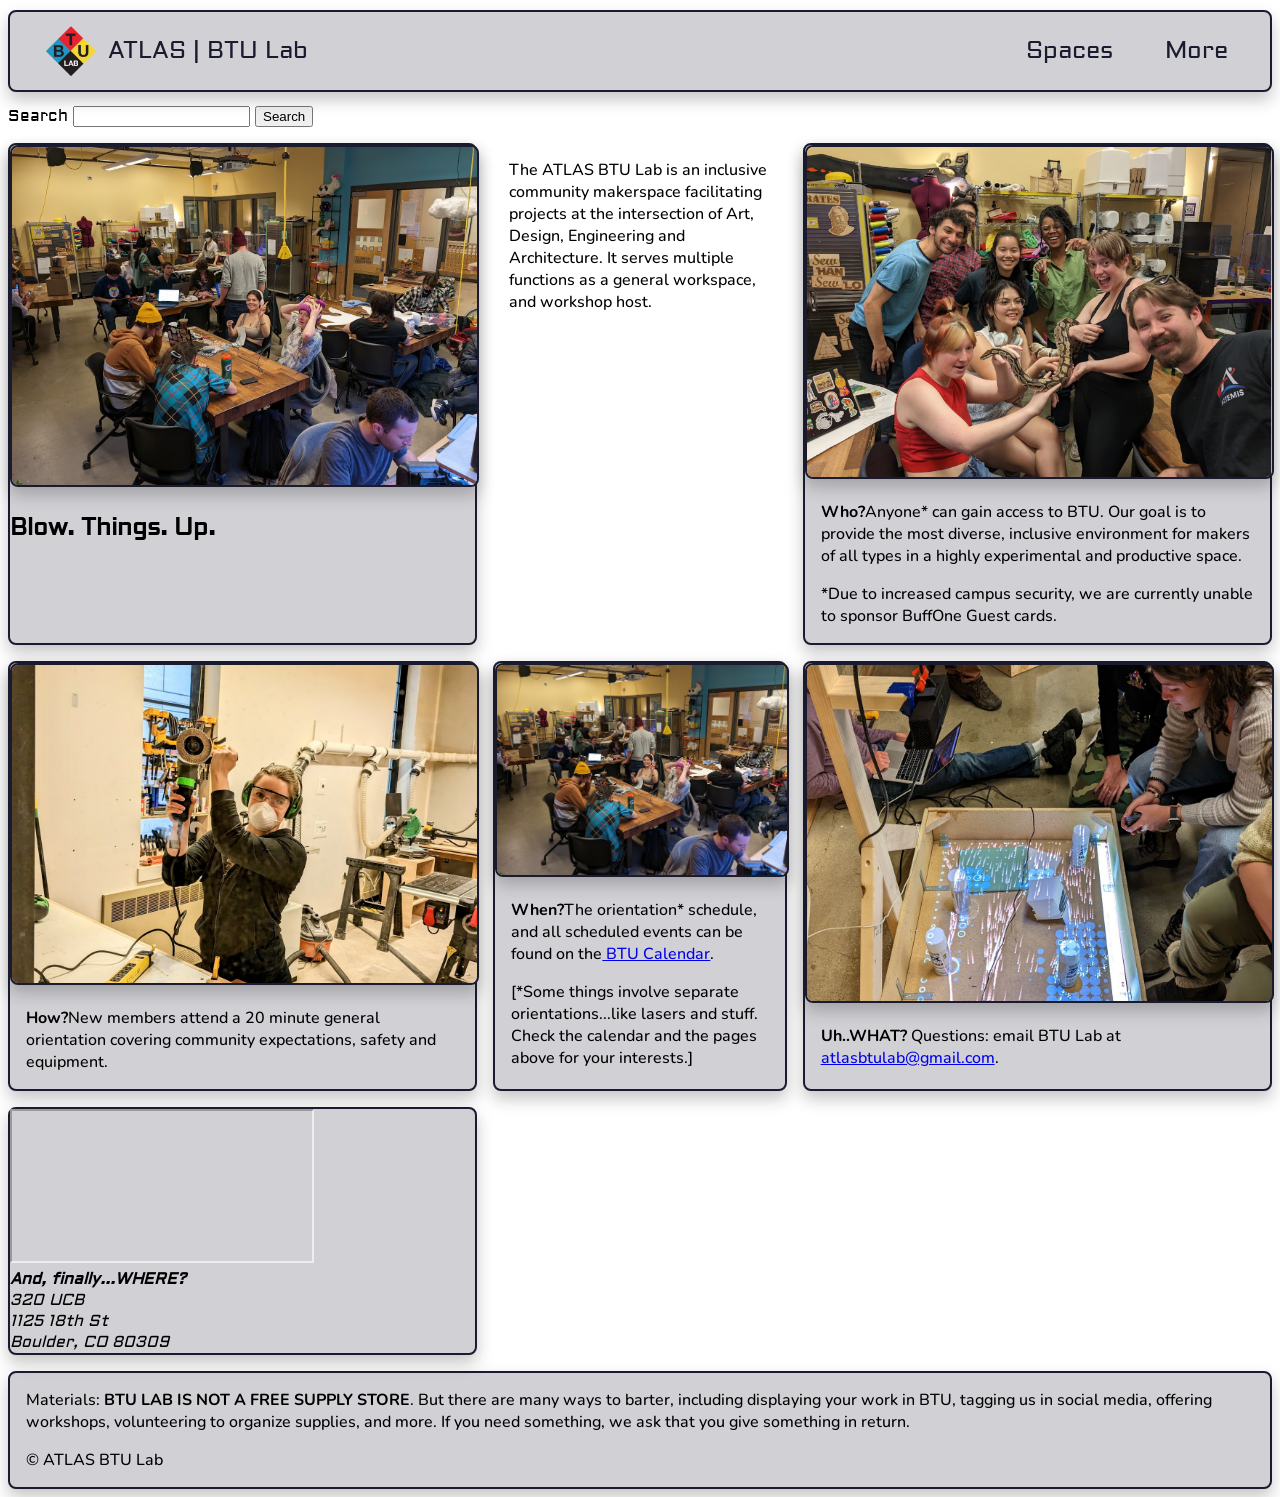
==== index.html @ eaec1e47 "added missing pages + css formatting added missing pages and added to general.css to format" ====
<!DOCTYPE html>
<html lang="en">
<head>
    <meta charset="UTF-8">
    <meta name="viewport" content="width=device-width, initial-scale=1.0">
    <title>BTU Lab | Home</title>
    <link rel="icon" type="image/x-icon" href="/img/btu_logo.jpg">
    <link rel="stylesheet" href="../general.css">
</head>
<body>
    <nav>
        <a href="../index.html" id="logo">
            <img src="../img/btulablogo.png" alt="website logo" height="50px">  
            <div> ATLAS | BTU Lab </div>
        </a>
        
        <div class="dropdowns">
        <div class="dropdown">
            <div class="dropbtn">Spaces</div>
            <div class="dropdown-content">
                <a href="pages/tools.html" id="tools_nav">Tools</a>
                <a href="pages/woodShop.html" id="wood_nav">Wood Shop</a>
                <a href="pages/sewing.html" id="sew_nav">Sewing & Textiles</a>
                <a href="pages/electronics.html" id="electric_nav">Electronics</a>
                <a href="pages/lasers.html" id="laser_nav">Lasers!</a>
                <a href="pages/3dprint.html" id="print_nav">3D Printers</a>
                <a href="pages/cnc.html" id="cnc_nav">CNC</a>
            </div>
        </div>
        
        <div class="dropdown">
            <div class="dropbtn">More</div>
            <div class="dropdown-content">
                <a href="pages/BTUrules.html">Rules and Policies</a>
                <a href="pages/calendar.html">Calendar</a>
                <a href="pages/staff.html">Mischief Makers</a>
                <a href="pages/faculty.html">For Faculty</a>
            </div>
        </div>
        </div>
    </nav>
    <header>
        <form>
            <label for="search">Search</label>
            <input type="search" id="search" name="search">
            <button type="submit">Search</button>
        </form>
    </header>
    <main>

        <section class="hero">
            <img src="img/when.jpg" alt="Students working together at tables in lab makerspace">
            <h1>
            Blow. Things. Up.
            </h1>
        </section>

        <p>
            The ATLAS BTU Lab is an inclusive community makerspace facilitating
            projects at the intersection of Art, Design, Engineering and
            Architecture. It serves multiple functions as a general workspace,
            and workshop host.
        </p>
        <section>
            <img src="img/BTU_Staff.png" alt="students posing with a snake">
            <p>
                <strong>Who?</strong>Anyone* can gain access to BTU. Our goal
                is to provide the most diverse, inclusive environment for
                makers of all types in a highly experimental and productive
                space.
            </p>
            <p>
                *Due to increased campus security, we are currently unable to
                sponsor BuffOne Guest cards.
            </p>
        </section>

        <section>
            <img src="img/how.jpg" alt="student with protective gear holding a power tool">
            <p>
                <strong>How?</strong>New members attend a 20 minute general orientation
                 covering community expectations, safety and equipment.
            </p>
        </section>

        <section>
            <img src="img/when.jpg" alt="students working on makerspace">
            <p>
                <strong>When?</strong>The orientation* schedule, and all scheduled events
                 can be found on the<a href="pages/calendar.html"> BTU Calendar</a>.
            </p>
            <p>
                [*Some things involve separate orientations...like lasers and stuff. 
                Check the calendar and the pages above for your interests.]
            </p>
        </section>

        <section>
            <img src="img/uhwhat.jpg" alt="students working on electronics with ligthts">
            <p>
                <strong>Uh..WHAT?</strong> Questions: email BTU Lab at
                <a href="mailto:atlasbtulab@gmail.com">atlasbtulab@gmail.com</a>.
            </p>
        </section> 

        <section>
            <iframe
                src="https://www.google.com/maps?q=320+UCB,+1125+18th+St,+Boulder,+CO+80309&output=embed"
                title="Map showing the location of BTU Lab at 320 UCB, 1125 18th St, Boulder, CO 80309">
            </iframe>
            <address>
                <strong>And, finally...WHERE?</strong><br>
                320 UCB<br>
                1125 18th St<br>
                Boulder, CO 80309
            </address>
        </section>
 
    </main>
    <footer>
        <p>
            Materials: <strong>BTU LAB IS NOT A FREE SUPPLY STORE</strong>.
            But there are many ways to barter, including displaying your work
            in BTU, tagging us in social media, offering workshops,
            volunteering to organize supplies, and more. If you need
            something, we ask that you give something in return.
        </p>
        <p>&copy; ATLAS BTU Lab</p>
    </footer>

</body>
</html>
---- general.css ----
@import url('https://fonts.googleapis.com/css2?family=Aldrich&family=Nunito:ital,wght@0,200..1000;1,200..1000&display=swap');
/* CSS Reset and Base Styles */
:root {
/* Color Palette - 5 Core Colors */
    --color-primary: #002382; /* True Cobalt - Main Brand Color */
    --color-secondary: #007C8A;   /* Teal - Complementary Action Color */
    --color-accent: #B64377;  /* Berry Crush - Highlight / Warning Color */
    --color-neutral: #1B1B2f; /* Carbon Black - Neutral Text and Background */
    --color-highlight: #F9C80E;   /* Bright Amber - Accent / Attention Color */

/* Space-Specific Colors */
    --color-tools:#4ac94a;
    --color-woodshop: #db3d9c;
    --color-sewing:#d3c939;
    --color-electronics:#289f91;
    --color-laser:#b82746;
    --color-print: #bf369f;
    --color-cnc:#275eaa;

/* Derived Colors for Flexibility */
    --color-background: color-mix(in srgb, var(--color-neutral) 20%, white);
    --color-shadow: rgba(27,27,30,0.25);
    --color-text-dark: var(--color-neutral);
    --color-text-light: white;

/* Typography */
    --font-primary: 'Aldrich', sans-serif;
    --font-secondary: 'Nunito', sans-serif;

/* Spacing System */
    --spacing-xs: 0.25rem;
    --spacing-sm: 0.5rem;
    --spacing-md: 1rem;
    --spacing-lg: 1.5rem;
    --spacing-xl: 2rem;

/* Border Radius */
    --radius-sm: 4px;
    --radius-md: 8px;
    --radius-lg: 12px;
}

body {
    font-family: var(--font-primary), var(--font-secondary);
}

nav, section, footer, .color_code {
    background-color: var(--color-background);
    border: 2px solid;
    border-color: var(--color-neutral);
    border-radius: var(--radius-md);
    box-shadow: 0px 8px 16px 0px var(--color-shadow);
}

nav {
    display: flex;
    justify-content: space-between;
    top: 10px;
    position: sticky;
}

#logo {
    display: flex;
    align-items: center;
    
    font-size: 1.5em;
    color: var(--color-neutral);
    text-decoration: none;
    
    margin-left: 1em;
    padding: 10px 10px;
    
    border-left: 2px solid;
    border-right: 2px solid;
    border-color: var(--color-background);
}

#logo > div {   
    display: flex;
    align-items: center;
    margin-left: 0.5em;
}

.dropdowns{
    display: flex;
    justify-content: flex-end;
    
    margin-right: 1em;
}

.dropdown {
    position: relative;
}

.dropbtn {
  display: flex;
  align-items: center;
  justify-content: center;
  
  font-size: 1.5em;
  color: var(--color-neutral);
  
  padding: 1em;
  
  box-sizing: border-box;
  height: 100%;
  
  border-left: 2px solid;
  border-right: 2px solid;
  border-color: var(--color-background);
  
  cursor: pointer;
}

.dropdown-content {
  display: none;
  flex-direction: column;
  justify-content: flex-start;
  align-items: flex-start;
  position: absolute;
  width: auto;
  background-color: var(--color-background);
  box-shadow: 0px 8px 16px 0px var(--color-shadow);
}

.dropdown:hover .dropdown-content {
  display: block;
}

.dropdown:hover .dropbtn {
    font-weight: bold;
    border-color: var(--color-neutral);
    background-color: var(--color-highlight);
}

nav  .dropdown  a {
    display: block;
    text-decoration: none;
    color: var(--color-neutral);
    padding: 10px 10px;
    border-left: 2px solid;
    border-right: 2px solid;
    border-color: var(--color-background);
}

nav a:hover {
    font-weight: bold;
    border-left: 2px solid;
    border-right: 2px solid;
    border-color: var(--color-neutral);
}

header {
    display: grid;
    grid-template-columns: auto auto auto;
    justify-content: space-between;
    align-items: center;
    grid-template-areas: 
        ". title . colors";

    margin: 1em 0;
}

header  h1 {
    grid-area: title;
    display: block;
    height: fit-content;
    margin-block: 0;
    text-transform: uppercase;
    font-size: 5em;
}

header h2 {
    margin-block: 0px;
    grid-area: colors;
}

header h2 p {
    margin: 1em;
}

main {
    display: grid;
    gap: 1em;
    justify-content: center;
    grid-template-columns: 2fr 1.25fr 2fr;
    grid-template-rows: auto auto;
    grid-template-areas: 
        "description description description"
        "use img equipment";

    margin: 1em 0;
}

#description {
    grid-area: description;
}

main img {
    grid-area: img;

    width: 100%;

    border: 2px solid;
    border-color: var(--color-neutral);
    border-radius: var(--radius-md);
    box-shadow: 0px 8px 16px 0px var(--color-shadow);
}

#use {
    grid-area: use;
}

#equipment {
    grid-area: equipment;
}

main h2 {
    display: inline-block;
    padding: 5px 8px;
    padding-left: 1em;
    border-top-right-radius: 5px;
    border-bottom-right-radius: 5px;
    background-color: var(--color-neutral);
}

main p, footer p {
    padding: 0 1em;
    font-family: var(--font-secondary);
    font-weight: 500;
}

#equipment div {

    display: grid;
    justify-content: space-evenly;
    align-items: center;
    grid-template-columns: repeat(3, auto);
    margin-bottom: 1em;
}

#equipment p {
    display: block;
    width: fit-content;
    margin-block: 8px;
}

/* Page specific */
.tools_body {
    background-color: var(--color-tools);
}

.tools_main h2 {
    color: var(--color-tools);
}

.electronics_body {
    background-color: var(--color-electronics);
}

.electronics_main h2 {
    color: var(--color-electronics);
}

.cnc_body {
    background-color: var(--color-cnc);
}

.cnc_main h2 {
    color: var(--color-cnc);
}

.sew_body {
    background-color: var(--color-sewing);
}

.sew_main h2 {
    color: var(--color-sewing);
}

.print_body {
    background-color: var(--color-print);
}

.print_main h2 {
    color: var(--color-print);
}

.lasers_body {
    background-color: var(--color-laser);
}

.lasers_main h2 {
    color: var(--color-laser);
}

#tools_nav:hover {
    background-color: var(--color-tools);
}

#sew_nav:hover {
    background-color: var(--color-sewing);
}

#wood_nav:hover {
    background-color: var(--color-woodshop);
}

#electric_nav:hover {
    background-color: var(--color-electronics);
}

#laser_nav:hover {
    background-color: var(--color-laser);
}

#print_nav:hover {
    background-color: var(--color-print);
}

#cnc_nav:hover {
    background-color: var(--color-cnc);
}

nav a:visited {
    color: var(--color-neutral);
}
.rules-page main {
    display: grid;
    grid-template-columns: 1fr;
    grid-template-areas:
        "policies"
        "use";
    gap: 1rem;
}
.rules-page main h2{
    color: color-mix(in srgb, var(--color-neutral) 20%, white);
}
.calendar-page main {
    display: grid;
    grid-template-columns: 1fr 1fr;
    grid-template-areas: "policies use";
    gap: 1rem;
}
.calendar-page main h2{
    color: color-mix(in srgb, var(--color-neutral) 20%, white);
}
.faculty-page main {
    display: grid;
    grid-template-columns: 1fr;
    grid-template-areas:
        "policies"
        "use";
    gap: 1rem;
}
.faculty-page main h2{
    color: color-mix(in srgb, var(--color-neutral) 20%, white);
}
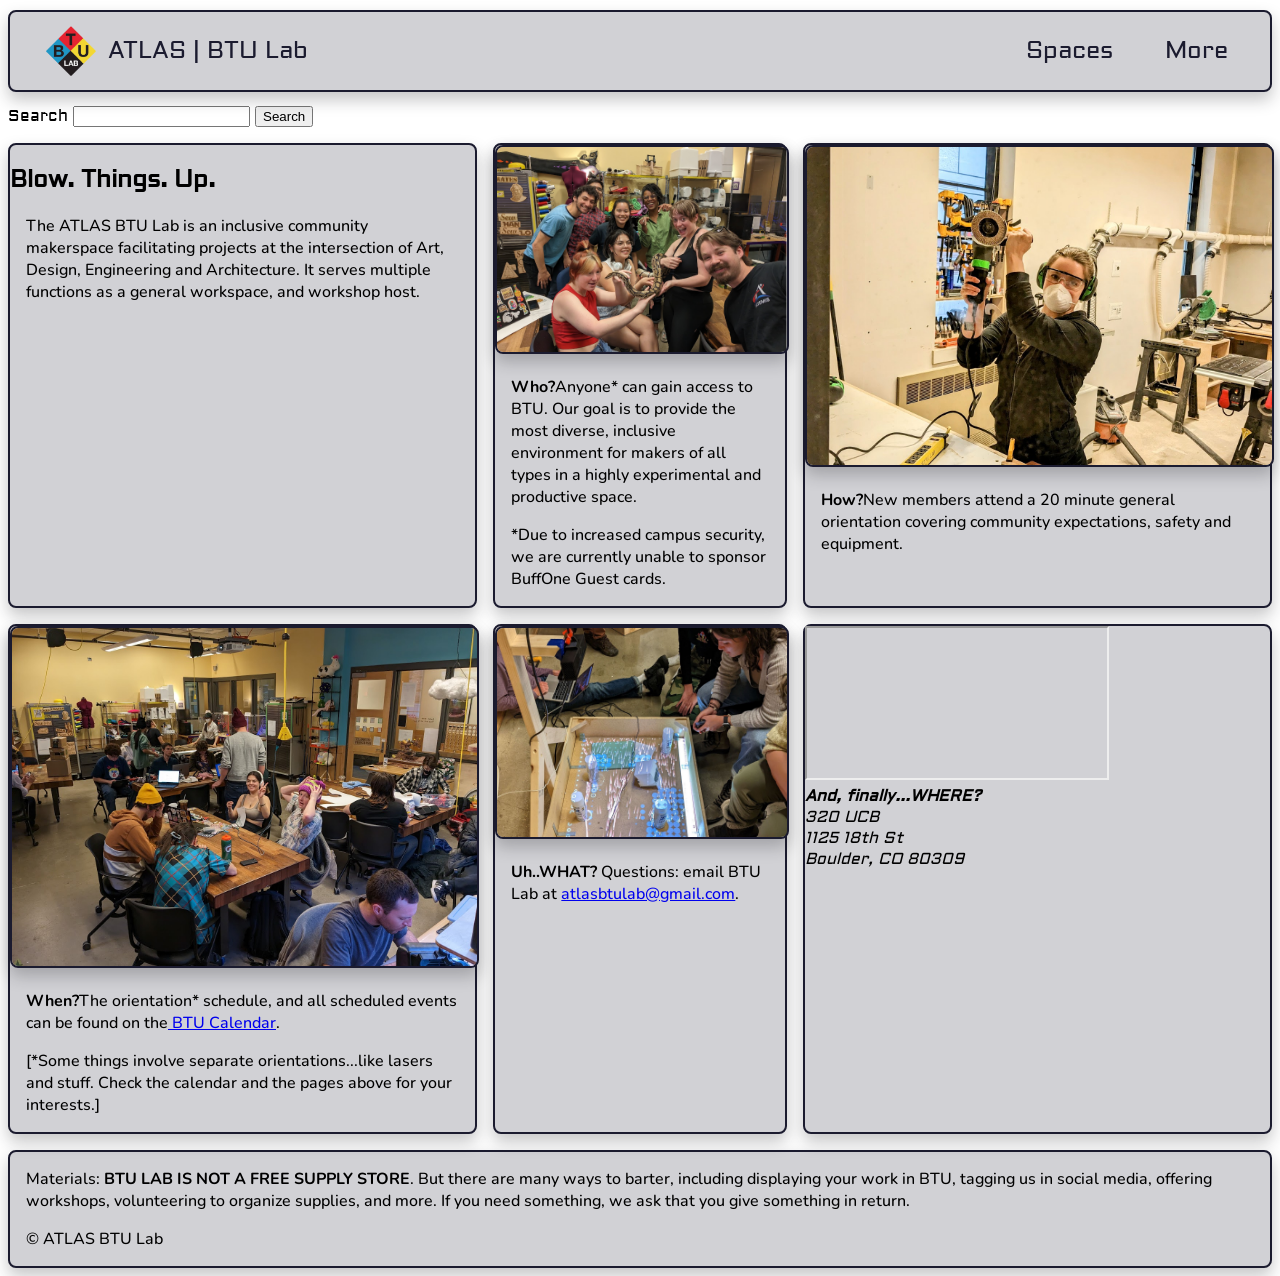
==== commit d9e10ec7: "added cards and styling for staff + modified index slightly" ====
--- a/index.html
+++ b/index.html
@@ -5,12 +5,12 @@
     <meta name="viewport" content="width=device-width, initial-scale=1.0">
     <title>BTU Lab | Home</title>
     <link rel="icon" type="image/x-icon" href="/img/btu_logo.jpg">
-    <link rel="stylesheet" href="../general.css">
+    <link rel="stylesheet" href="general.css">
 </head>
 <body>
     <nav>
-        <a href="../index.html" id="logo">
-            <img src="../img/btulablogo.png" alt="website logo" height="50px">  
+        <a href="#" aria-current="true" id="logo">
+            <img src="img/btulablogo.png" alt="website logo" height="50px">  
             <div> ATLAS | BTU Lab </div>
         </a>
         
@@ -49,18 +49,16 @@
     <main>
 
         <section class="hero">
-            <img src="img/when.jpg" alt="Students working together at tables in lab makerspace">
             <h1>
             Blow. Things. Up.
             </h1>
-        </section>
-
         <p>
             The ATLAS BTU Lab is an inclusive community makerspace facilitating
             projects at the intersection of Art, Design, Engineering and
             Architecture. It serves multiple functions as a general workspace,
             and workshop host.
         </p>
+        </section>
         <section>
             <img src="img/BTU_Staff.png" alt="students posing with a snake">
             <p>
--- a/general.css
+++ b/general.css
@@ -355,4 +355,97 @@
 }
 .faculty-page main h2{
     color: color-mix(in srgb, var(--color-neutral) 20%, white);
-}+}
+
+.staff-page main h2{
+    color: color-mix(in srgb, var(--color-neutral) 20%, white);
+}
+
+.staff-page main {
+    display: grid;
+    grid-template-columns: 1fr;
+    grid-template-areas:
+        "policies"
+        "use";
+    gap: 1rem;
+}
+.staff-page .info-card {
+    display: flex;
+    flex-direction: row;
+    align-items: center;
+    justify-content: space-between;
+    gap: 1.5 rem;
+}
+.staff-page .info-card img {
+    width: 30%;
+    max-width: 350px;
+    height: 400px;
+    object-fit: cover;
+    border-radius: 8px;
+}
+
+
+/* Media Queries for Mobile Design */
+
+@media (max-width: 400px) {
+    nav {
+        flex-direction: column;
+        position: static
+    }
+
+    #logo {
+        justify-content: center;
+        position: relative;
+        left: -15px;
+        border: none;
+        margin: 0px;
+    }
+
+    .dropdowns {
+        flex-direction: column;
+        border: none;
+        margin: 0px;
+    }
+
+    .dropbtn {
+        border: none;
+        border-top: 2px solid var(--color-neutral);
+        border-bottom: 2px solid var(--color-background);
+        border-radius: 0px 0px var(--radius-md) var(--radius-md);
+    }
+
+    .dropbtn:hover{
+        border-radius: 0px;
+    }
+
+    .dropdown-content {
+        position: static;
+        width: 100%;
+        z-index: 1;
+    }
+
+    .dropdown:hover .dropdown-content{
+        border-radius: 0px 0px var(--radius-md) var(--radius-md);
+    }
+
+    nav  .dropdown  a {
+        border-left: 0px;
+        border-right: 0px;
+    }
+
+    nav .dropdown a:hover {
+        border-left: 0px;
+        border-right: 0px;
+    }
+
+    header {
+        display: flex;
+        flex-direction: column;
+    }
+    
+    main {
+        display: flex;
+        flex-direction: column;
+        flex-wrap: nowrap;
+    }
+}
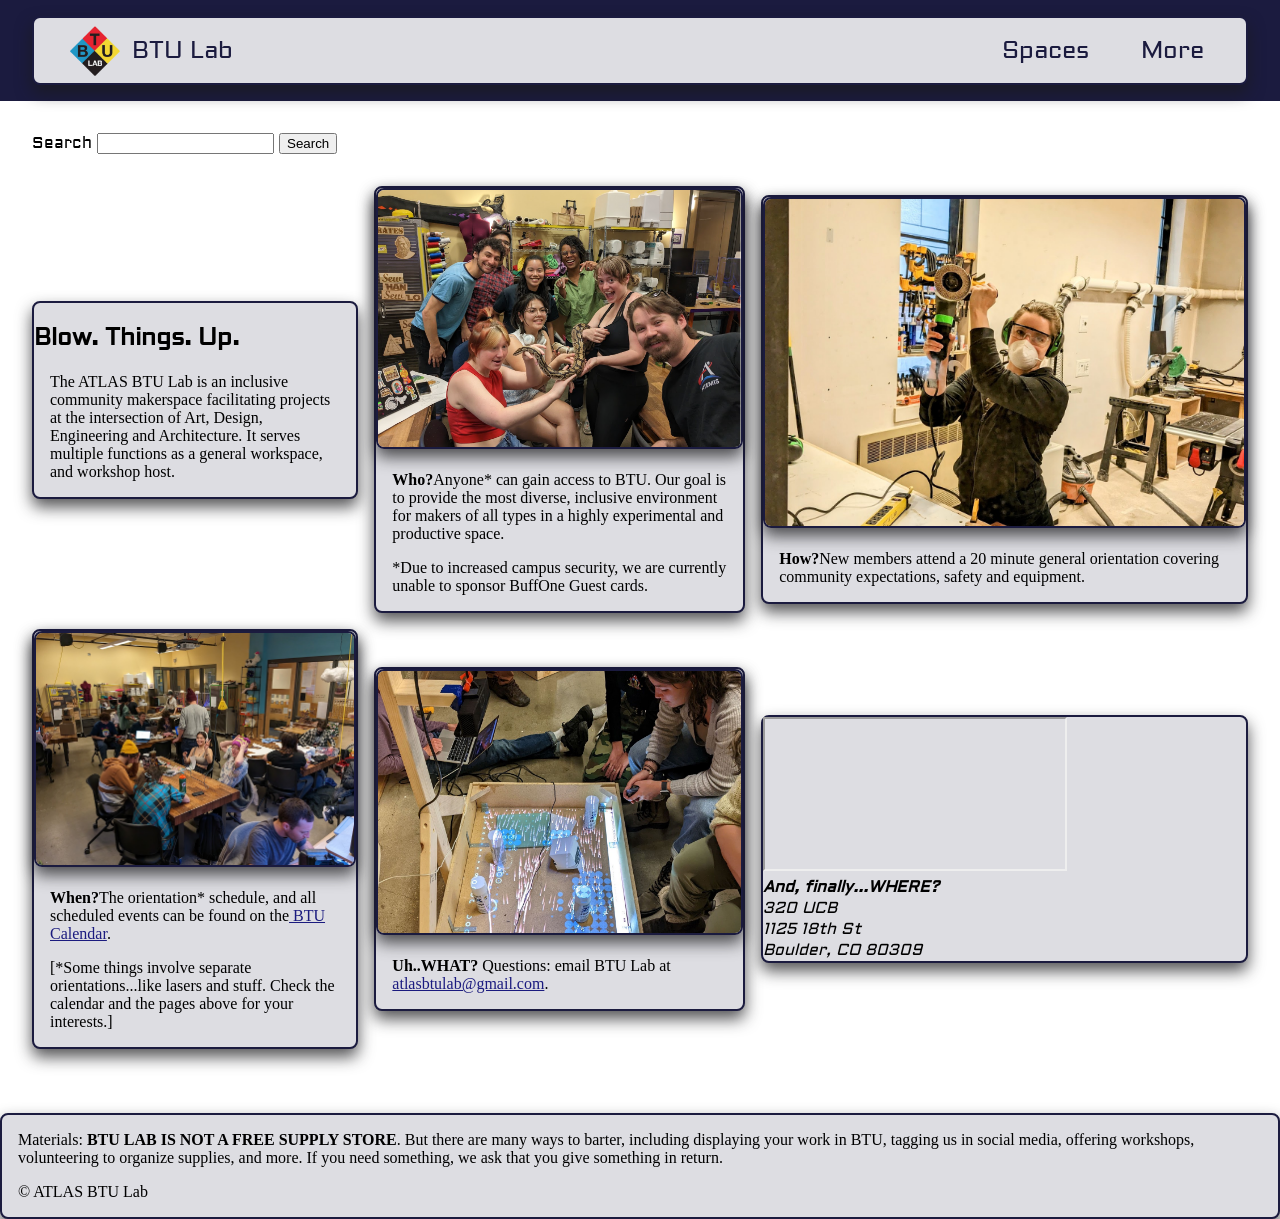
==== commit 329a84f5: "nav bar updates" ====
--- a/index.html
+++ b/index.html
@@ -8,37 +8,38 @@
     <link rel="stylesheet" href="general.css">
 </head>
 <body>
-    <nav>
-        <a href="#" aria-current="true" id="logo">
-            <img src="img/btulablogo.png" alt="website logo" height="50px">  
-            <div> ATLAS | BTU Lab </div>
-        </a>
-        
-        <div class="dropdowns">
-        <div class="dropdown">
-            <div class="dropbtn">Spaces</div>
-            <div class="dropdown-content">
-                <a href="pages/tools.html" id="tools_nav">Tools</a>
-                <a href="pages/woodShop.html" id="wood_nav">Wood Shop</a>
-                <a href="pages/sewing.html" id="sew_nav">Sewing & Textiles</a>
-                <a href="pages/electronics.html" id="electric_nav">Electronics</a>
-                <a href="pages/lasers.html" id="laser_nav">Lasers!</a>
-                <a href="pages/3dprint.html" id="print_nav">3D Printers</a>
-                <a href="pages/cnc.html" id="cnc_nav">CNC</a>
-            </div>
-        </div>
-        
-        <div class="dropdown">
-            <div class="dropbtn">More</div>
-            <div class="dropdown-content">
-                <a href="pages/BTUrules.html">Rules and Policies</a>
-                <a href="pages/calendar.html">Calendar</a>
-                <a href="pages/staff.html">Mischief Makers</a>
-                <a href="pages/faculty.html">For Faculty</a>
-            </div>
-        </div>
-        </div>
-    </nav>
+   <div class ="full_bar">
+        <nav>
+            <a href="../index.html" id="logo">
+                <img src="../img/btulablogo.png" alt="website logo">  
+                <p>BTU Lab</p>
+            </a>
+            <section class="dropdowns">
+                <div class="dropdown">
+                    <div class="dropbtn">Spaces</div>
+                    <div class="dropdown-content">
+                        <a href="tools.html" id="tools_nav">Tools</a>
+                        <a href="woodShop.html" id="wood_nav">Wood Shop</a>
+                        <a href="sewing.html" id="sew_nav">Sewing & Textiles</a>
+                        <a href="electronics.html" id="electric_nav">Electronics</a>
+                        <a href="lasers.html" id="laser_nav">Lasers!</a>
+                        <a href="3dprint.html" id="print_nav">3D Printers</a>
+                        <a href="cnc.html" id="cnc_nav">CNC</a>
+                    </div>
+                </div>
+                
+                <div class="dropdown">
+                    <div class="dropbtn">More</div>
+                    <div class="dropdown-content">
+                        <a href="BTUrules.html">Rules and Policies</a>
+                        <a href="calendar.html">Calendar</a>
+                        <a href="staff.html">Mischief Makers</a>
+                        <a href="faculty.html">For Faculty</a>
+                    </div>
+                </div>
+            </section>
+        </nav>
+    </div>
     <header>
         <form>
             <label for="search">Search</label>
--- a/general.css
+++ b/general.css
@@ -2,10 +2,13 @@
 /* CSS Reset and Base Styles */
 :root {
 /* Color Palette - 5 Core Colors */
-    --color-primary: #002382; /* True Cobalt - Main Brand Color */
-    --color-secondary: #007C8A;   /* Teal - Complementary Action Color */
-    --color-accent: #B64377;  /* Berry Crush - Highlight / Warning Color */
-    --color-neutral: #1B1B2f; /* Carbon Black - Neutral Text and Background */
+    /*--color-primary: #002382; True Cobalt - Main Brand Color */
+    /*--color-secondary: #007C8A; Teal - Complementary Action Color */
+    /*--color-accent: #B64377; Berry Crush - Highlight / Warning Color */
+    --color-primary: #1B1B7f;
+    --color-secondary: #1B6B6f;
+    --color-accent: #9B1B5f;
+    --color-neutral: #1B1B3f; /* Carbon Black - Neutral Text and Background */
     --color-highlight: #F9C80E;   /* Bright Amber - Accent / Attention Color */
 
 /* Space-Specific Colors */
@@ -14,25 +17,25 @@
     --color-sewing:#d3c939;
     --color-electronics:#289f91;
     --color-laser:#b82746;
-    --color-print: #bf369f;
+    --color-print: #bf36bf;
     --color-cnc:#275eaa;
 
 /* Derived Colors for Flexibility */
-    --color-background: color-mix(in srgb, var(--color-neutral) 20%, white);
-    --color-shadow: rgba(27,27,30,0.25);
+    --color-background: color-mix(in srgb, var(--color-neutral) 15%, white);
+    --color-shadow: rgba(27,27,30,0.75);
     --color-text-dark: var(--color-neutral);
-    --color-text-light: white;
+    --color-text-light: --color-background;
+    --color-neutral-light: color-mix(in srgb, var(--color-neutral) 30%, lightblue);
 
 /* Typography */
     --font-primary: 'Aldrich', sans-serif;
-    --font-secondary: 'Nunito', sans-serif;
+    --font-secondary: 'Georgia', serif;
 
 /* Spacing System */
-    --spacing-xs: 0.25rem;
-    --spacing-sm: 0.5rem;
-    --spacing-md: 1rem;
-    --spacing-lg: 1.5rem;
-    --spacing-xl: 2rem;
+    --spacing-sm: 0.5em;
+    --spacing-norm: 1em;
+    --spacing-lg: 2em;
+    --spacing-xl: 3em;
 
 /* Border Radius */
     --radius-sm: 4px;
@@ -42,6 +45,7 @@
 
 body {
     font-family: var(--font-primary), var(--font-secondary);
+    margin: 0px;
 }
 
 nav, section, footer, .color_code {
@@ -52,22 +56,48 @@
     box-shadow: 0px 8px 16px 0px var(--color-shadow);
 }
 
+a {
+    color: var(--color-primary)
+}
+
+a:visited {
+    color: var(--color-accent);
+}
+
+a:hover {
+    color: var(--color-secondary)
+}
+
+ul {
+    font-family: var(--font-secondary);
+    padding-right: 2em;
+    padding-bottom: 0.5em;
+}
+
+.full_bar {
+    background-color: var(--color-neutral);
+    padding: var(--spacing-norm) var(--spacing-lg);
+    top: 0px;
+    position: sticky;
+}
+
 nav {
     display: flex;
     justify-content: space-between;
-    top: 10px;
-    position: sticky;
+    height: 65px;
 }
 
 #logo {
     display: flex;
     align-items: center;
+    justify-content: space-between;
+    gap: var(--spacing-sm);
     
     font-size: 1.5em;
     color: var(--color-neutral);
     text-decoration: none;
     
-    margin-left: 1em;
+    margin-left: var(--spacing-norm);
     padding: 10px 10px;
     
     border-left: 2px solid;
@@ -75,17 +105,29 @@
     border-color: var(--color-background);
 }
 
-#logo > div {   
+#logo > p {   
     display: flex;
     align-items: center;
-    margin-left: 0.5em;
+}
+
+#logo > img {
+    height: 50px;
+}
+
+#logo:hover img {
+    transform: scale(110%);
+    transform-origin: center;
 }
 
 .dropdowns{
+    background-color: var(--color-background);
+    border: none;
+    box-shadow: none;
     display: flex;
     justify-content: flex-end;
+    height: 100%;
     
-    margin-right: 1em;
+    margin-right: var(--spacing-norm);
 }
 
 .dropdown {
@@ -96,6 +138,9 @@
   display: flex;
   align-items: center;
   justify-content: center;
+  background-color: var(--color-background);
+  font-family: var(--font-primary);
+  border-style: none;
   
   font-size: 1.5em;
   color: var(--color-neutral);
@@ -130,7 +175,7 @@
 .dropdown:hover .dropbtn {
     font-weight: bold;
     border-color: var(--color-neutral);
-    background-color: var(--color-highlight);
+    background-color: var(--color-neutral-light);
 }
 
 nav  .dropdown  a {
@@ -144,6 +189,7 @@
 }
 
 nav a:hover {
+    background-color: var(--color-neutral-light);
     font-weight: bold;
     border-left: 2px solid;
     border-right: 2px solid;
@@ -158,7 +204,7 @@
     grid-template-areas: 
         ". title . colors";
 
-    margin: 1em 0;
+    margin: var(--spacing-lg) var(--spacing-lg);
 }
 
 header  h1 {
@@ -168,6 +214,7 @@
     margin-block: 0;
     text-transform: uppercase;
     font-size: 5em;
+    color: var(--color-neutral);
 }
 
 header h2 {
@@ -176,49 +223,81 @@
 }
 
 header h2 p {
+    display: flex;
+    align-items: center;
+    justify-content: center;
+    gap: var(--spacing-sm);
     margin: 1em;
+}
+
+.color_sub {
+    font-size: 0.75em;
 }
 
 main {
     display: grid;
     gap: 1em;
     justify-content: center;
-    grid-template-columns: 2fr 1.25fr 2fr;
-    grid-template-rows: auto auto;
+    align-items: center;
+    grid-template-columns: auto auto auto;
+    grid-template-rows: auto auto auto auto;
     grid-template-areas: 
-        "description description description"
-        "use img equipment";
-
-    margin: 1em 0;
-}
-
-#description {
-    grid-area: description;
+        "lt lt lt"
+        "m1 img img"
+        "m2 img img"
+        "lb lb lb";
+
+    margin: var(--spacing-lg) var(--spacing-lg);
+}
+
+#longtop {
+    grid-area: lt;
+}
+
+#mid1 {
+    grid-area: m1;
+}
+
+#mid2 {
+    grid-area: m2;
+}
+
+#longbot {
+    grid-area: lb;
 }
 
 main img {
     grid-area: img;
-
+    box-sizing: border-box;
     width: 100%;
-
+    height:100%;
+    object-fit: cover;
     border: 2px solid;
     border-color: var(--color-neutral);
     border-radius: var(--radius-md);
     box-shadow: 0px 8px 16px 0px var(--color-shadow);
 }
 
-#use {
-    grid-area: use;
-}
-
-#equipment {
-    grid-area: equipment;
+.laser_main { /* the lasers page has a bunch of extra info, so it gets it's own main grid layout */
+    display: grid;
+    gap: 1em;
+    justify-content: center;
+    align-items: center;
+    grid-template-columns: auto auto auto;
+    grid-template-rows: auto auto auto;
+    grid-template-areas: 
+        "lt lt lt"
+        "m1 m1 img"
+        "m2 lb lb";
+
+    margin: var(--spacing-lg) var(--spacing-lg);
 }
 
 main h2 {
     display: inline-block;
-    padding: 5px 8px;
-    padding-left: 1em;
+    padding: 0.25em 0.5em;
+    padding-left: 0.75em;
+    margin-right: 2em;
     border-top-right-radius: 5px;
     border-bottom-right-radius: 5px;
     background-color: var(--color-neutral);
@@ -227,71 +306,160 @@
 main p, footer p {
     padding: 0 1em;
     font-family: var(--font-secondary);
-    font-weight: 500;
-}
-
-#equipment div {
-
-    display: grid;
-    justify-content: space-evenly;
+    font-size: 1em;
+}
+
+.equipment div {
+    display: grid;
     align-items: center;
     grid-template-columns: repeat(3, auto);
     margin-bottom: 1em;
 }
 
-#equipment p {
+.equipment p {
     display: block;
+    box-sizing: border-box;
     width: fit-content;
     margin-block: 8px;
 }
 
-/* Page specific */
+/* -----Page Specific Colors-----*/
+
 .tools_body {
-    background-color: var(--color-tools);
+    background-image: linear-gradient(to bottom, var(--color-tools) 20%, var(--color-neutral));
 }
 
 .tools_main h2 {
     color: var(--color-tools);
 }
 
+.tool_key1{
+    display: inline-block;
+    background-color: color-mix(in srgb, var(--color-tools) 60%, var(--color-neutral));
+    height: 1.5em;
+    width: 1.5em;
+    border: 2px solid var(--color-neutral);
+    border-radius: var(--radius-md);
+}
+
+.tool_key2{
+    display: inline-block;
+    background-color: var(--color-tools);
+    height: 1.5em;
+    width: 1.5em;
+    border: 2px solid var(--color-neutral);
+    border-radius: var(--radius-md);
+}
+
+.wood_body {
+    background-image: linear-gradient(to bottom, var(--color-woodshop), var(--color-neutral));
+}
+
+.wood_main h2{
+    color: var(--color-woodshop);
+}
+
+.wood_key{
+    display: inline-block;
+    background-color: var(--color-woodshop);
+    height: 1.5em;
+    width: 1.5em;
+    border: 2px solid var(--color-neutral);
+    border-radius: var(--radius-md);
+}
+
+.sew_body {
+    background-image: linear-gradient(to bottom, var(--color-sewing) 10%, var(--color-neutral));
+}
+
+.sew_main h2 {
+    color: var(--color-sewing);
+}
+
+.sew_key {
+    display: inline-block;
+    background-color: var(--color-sewing);
+    height: 1.5em;
+    width: 1.5em;
+    border: 2px solid var(--color-neutral);
+    border-radius: var(--radius-md);
+
+}
+
 .electronics_body {
-    background-color: var(--color-electronics);
+    background-image: linear-gradient(to bottom, var(--color-electronics), var(--color-neutral));
 }
 
 .electronics_main h2 {
     color: var(--color-electronics);
 }
 
+.electronics_key {
+    display: inline-block;
+    background-color: var(--color-electronics);
+    height: 1.5em;
+    width: 1.5em;
+    border: 2px solid var(--color-neutral);
+    border-radius: var(--radius-md);
+
+}
+
+.lasers_body {
+    background-image: linear-gradient(to bottom, var(--color-laser), var(--color-neutral));
+}
+
+.laser_main h2 {
+    color: var(--color-laser);
+}
+
+.laser_key {
+    display: inline-block;
+    background-color: var(--color-laser);
+    height: 1.5em;
+    width: 1.5em;
+    border: 2px solid var(--color-neutral);
+    border-radius: var(--radius-md);
+
+}
+
+.print_body {
+    background-image: linear-gradient(to bottom, var(--color-print), var(--color-neutral));
+}
+
+.print_main h2 {
+    color: var(--color-print);
+}
+
+.print_key {
+    display: inline-block;
+    background-color: var(--color-print);
+    height: 1.5em;
+    width: 1.5em;
+    border: 2px solid var(--color-neutral);
+    border-radius: var(--radius-md);
+
+}
+
 .cnc_body {
-    background-color: var(--color-cnc);
+    background-image: linear-gradient(to bottom, var(--color-cnc) 10%, var(--color-neutral));
 }
 
 .cnc_main h2 {
     color: var(--color-cnc);
 }
 
-.sew_body {
-    background-color: var(--color-sewing);
-}
-
-.sew_main h2 {
-    color: var(--color-sewing);
-}
-
-.print_body {
-    background-color: var(--color-print);
-}
-
-.print_main h2 {
-    color: var(--color-print);
-}
-
-.lasers_body {
-    background-color: var(--color-laser);
-}
-
-.lasers_main h2 {
-    color: var(--color-laser);
+.cnc_key {
+    display: inline-block;
+    background-color: var(--color-cnc);
+    height: 1.5em;
+    width: 1.5em;
+    border: 2px solid var(--color-neutral);
+    border-radius: var(--radius-md);
+
+}
+
+#logo:hover {
+    background-color: var(--color-background);
 }
 
 #tools_nav:hover {
@@ -325,6 +493,8 @@
 nav a:visited {
     color: var(--color-neutral);
 }
+
+/* -----Special Pages----- */
 .rules-page main {
     display: grid;
     grid-template-columns: 1fr;
@@ -388,64 +558,73 @@
 /* Media Queries for Mobile Design */
 
 @media (max-width: 400px) {
+
+    .full_bar{
+        padding-left: 0.75em;
+        padding-right: 0.75em;
+    }
+
     nav {
-        flex-direction: column;
-        position: static
+        align-items: center;
     }
 
     #logo {
+        height: 100%;
         justify-content: center;
-        position: relative;
-        left: -15px;
         border: none;
-        margin: 0px;
+        padding: 0px;
+        margin-left:  var(--spacing-norm);
+    }
+
+    #logo p {
+        display: none;
+        position: fixed;
     }
 
     .dropdowns {
-        flex-direction: column;
-        border: none;
-        margin: 0px;
-    }
-
-    .dropbtn {
-        border: none;
-        border-top: 2px solid var(--color-neutral);
-        border-bottom: 2px solid var(--color-background);
-        border-radius: 0px 0px var(--radius-md) var(--radius-md);
-    }
-
-    .dropbtn:hover{
-        border-radius: 0px;
+        margin-left: var(--spacing-sm);
     }
 
     .dropdown-content {
-        position: static;
         width: 100%;
         z-index: 1;
-    }
-
-    .dropdown:hover .dropdown-content{
-        border-radius: 0px 0px var(--radius-md) var(--radius-md);
-    }
-
-    nav  .dropdown  a {
-        border-left: 0px;
-        border-right: 0px;
-    }
-
-    nav .dropdown a:hover {
-        border-left: 0px;
-        border-right: 0px;
     }
 
     header {
         display: flex;
         flex-direction: column;
+        margin-left: var(--spacing-norm);
+        margin-right: var(--spacing-norm);
+    }
+
+    header h1 {
+        font-size: 3em;
+        margin-bottom: 0.5em;
+    }
+
+    header h2 {
+        font-size: 1.25em;
     }
     
     main {
         display: flex;
         flex-direction: column;
         flex-wrap: nowrap;
-    }
-}
+        margin-left: var(--spacing-norm);
+        margin-right: var(--spacing-norm);
+        row-gap: 1em;
+    }
+
+    .laser_main {
+        display: flex;
+        flex-direction: column;
+        flex-wrap: nowrap;
+        margin-left: var(--spacing-norm);
+        margin-right: var(--spacing-norm);
+        row-gap: 1em;
+    }
+}
+
+@media (max-width: 1200px) {
+    /* This is here to make swapping sizes on inspector easier, it does nothing */
+}
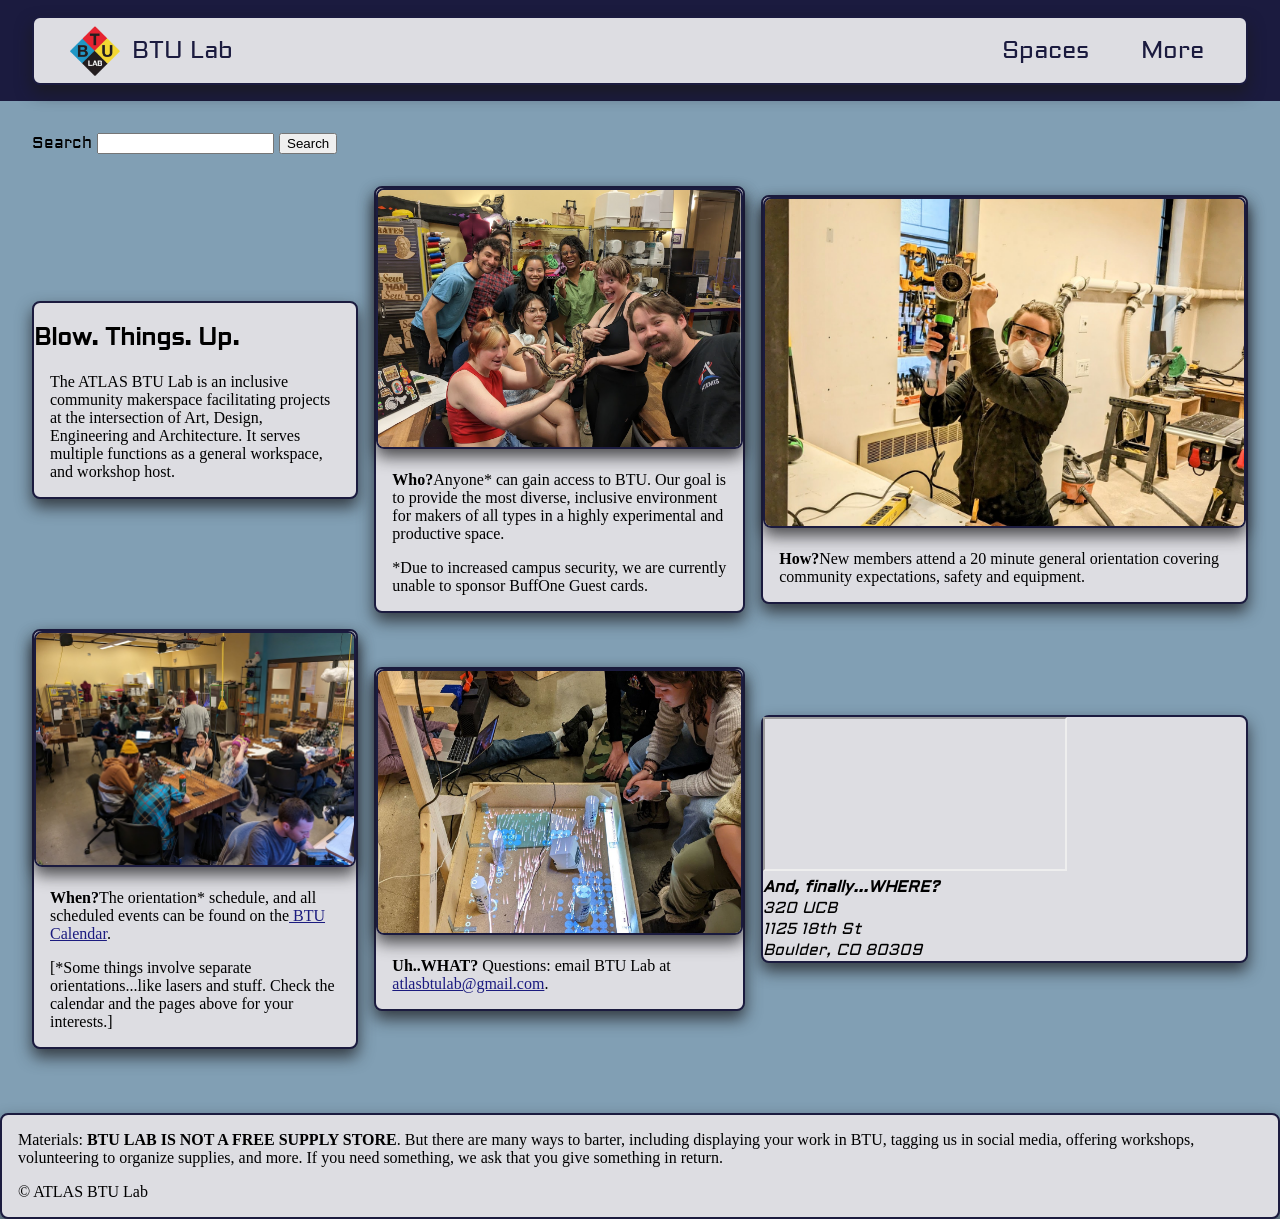
==== commit 1c5e76bc: "fix nav bar on index and change default background color" ====
--- a/index.html
+++ b/index.html
@@ -8,33 +8,33 @@
     <link rel="stylesheet" href="general.css">
 </head>
 <body>
-   <div class ="full_bar">
+   <div class="full_bar">
         <nav>
-            <a href="../index.html" id="logo">
-                <img src="../img/btulablogo.png" alt="website logo">  
+            <a href="index.html" id="logo">
+                <img src="img/btulablogo.png" alt="website logo">
                 <p>BTU Lab</p>
             </a>
             <section class="dropdowns">
                 <div class="dropdown">
                     <div class="dropbtn">Spaces</div>
                     <div class="dropdown-content">
-                        <a href="tools.html" id="tools_nav">Tools</a>
-                        <a href="woodShop.html" id="wood_nav">Wood Shop</a>
-                        <a href="sewing.html" id="sew_nav">Sewing & Textiles</a>
-                        <a href="electronics.html" id="electric_nav">Electronics</a>
-                        <a href="lasers.html" id="laser_nav">Lasers!</a>
-                        <a href="3dprint.html" id="print_nav">3D Printers</a>
-                        <a href="cnc.html" id="cnc_nav">CNC</a>
+                        <a href="pages/tools.html" id="tools_nav">Tools</a>
+                        <a href="pages/woodShop.html" id="wood_nav">Wood Shop</a>
+                        <a href="pages/sewing.html" id="sew_nav">Sewing & Textiles</a>
+                        <a href="pages/electronics.html" id="electric_nav">Electronics</a>
+                        <a href="pages/lasers.html" id="laser_nav">Lasers!</a>
+                        <a href="pages/3dprint.html" id="print_nav">3D Printers</a>
+                        <a href="pages/cnc.html" id="cnc_nav">CNC</a>
                     </div>
                 </div>
-                
+
                 <div class="dropdown">
                     <div class="dropbtn">More</div>
                     <div class="dropdown-content">
-                        <a href="BTUrules.html">Rules and Policies</a>
-                        <a href="calendar.html">Calendar</a>
-                        <a href="staff.html">Mischief Makers</a>
-                        <a href="faculty.html">For Faculty</a>
+                        <a href="pages/BTUrules.html">Rules and Policies</a>
+                        <a href="pages/calendar.html">Calendar</a>
+                        <a href="pages/staff.html">Mischief Makers</a>
+                        <a href="pages/faculty.html">For Faculty</a>
                     </div>
                 </div>
             </section>
--- a/general.css
+++ b/general.css
@@ -46,6 +46,7 @@
 body {
     font-family: var(--font-primary), var(--font-secondary);
     margin: 0px;
+    background-color: #819FB4;
 }
 
 nav, section, footer, .color_code {
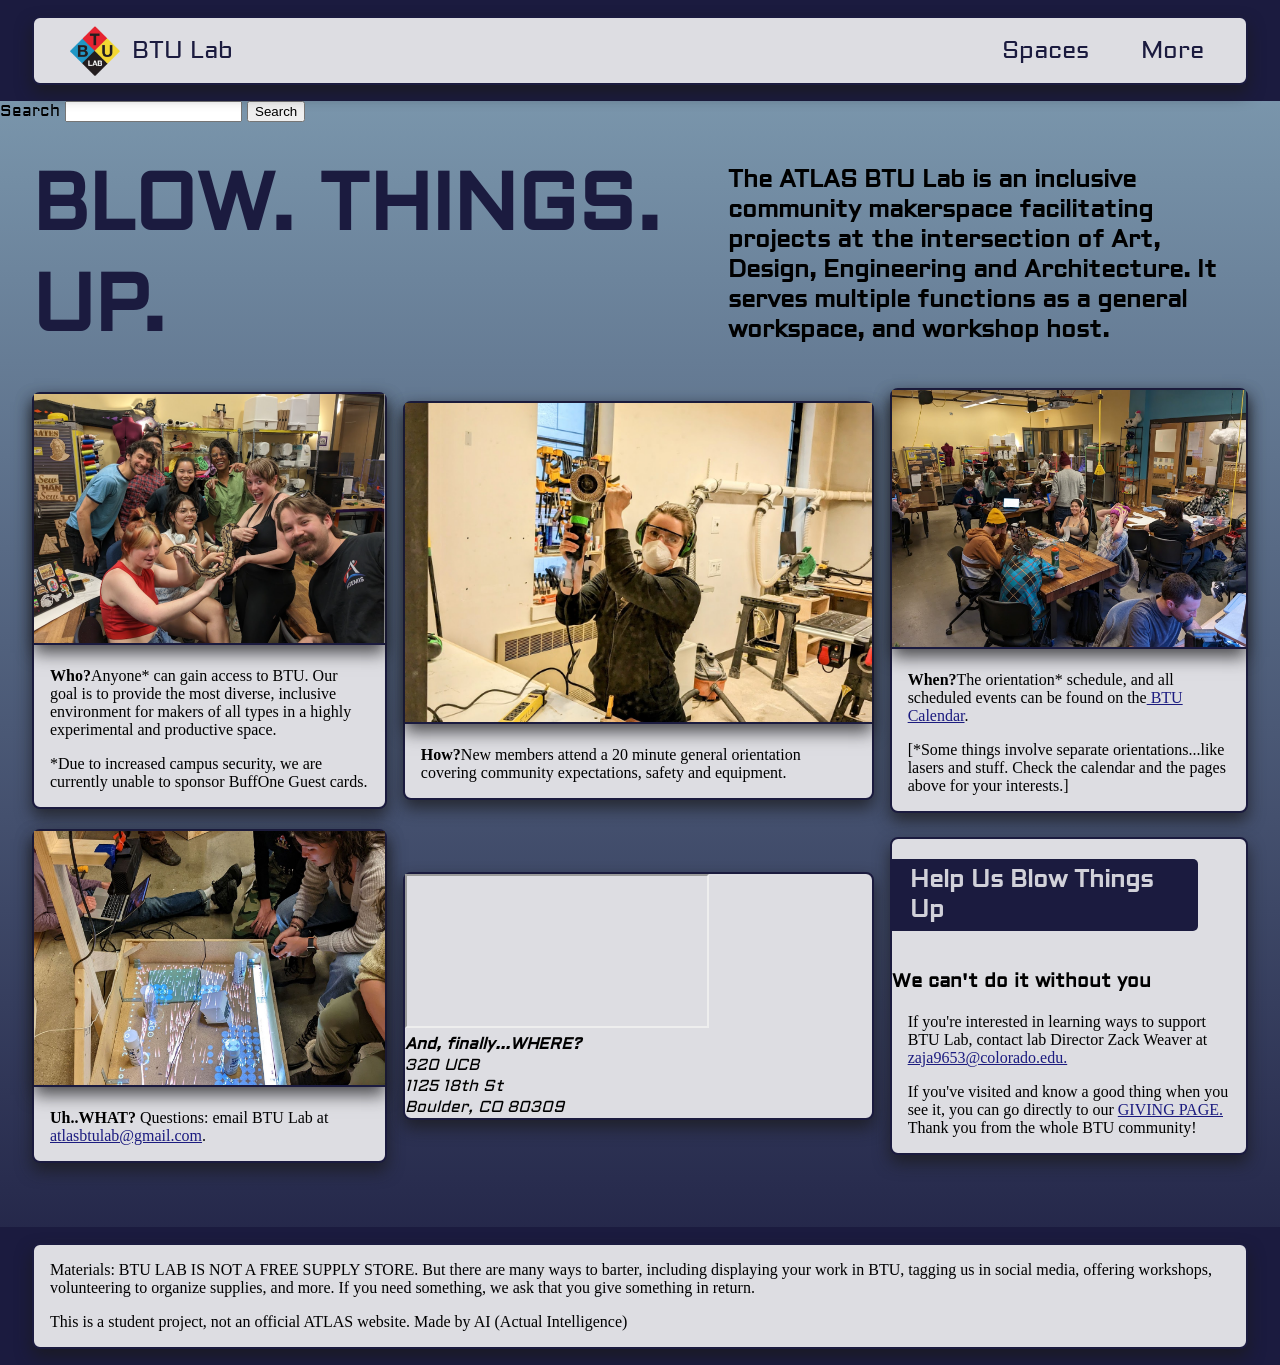
==== commit a973b846: "fix footer, edit index slightly, make default background gradient" ====
--- a/index.html
+++ b/index.html
@@ -40,27 +40,24 @@
             </section>
         </nav>
     </div>
-    <header>
         <form>
             <label for="search">Search</label>
             <input type="search" id="search" name="search">
             <button type="submit">Search</button>
         </form>
-    </header>
-    <main>
-
-        <section class="hero">
-            <h1>
+    <header>
+        <h1>
             Blow. Things. Up.
-            </h1>
-        <p>
+        </h1>
+        <h2>
             The ATLAS BTU Lab is an inclusive community makerspace facilitating
             projects at the intersection of Art, Design, Engineering and
             Architecture. It serves multiple functions as a general workspace,
             and workshop host.
-        </p>
-        </section>
-        <section>
+        </h2>
+    </header>
+    <main>
+        <section >
             <img src="img/BTU_Staff.png" alt="students posing with a snake">
             <p>
                 <strong>Who?</strong>Anyone* can gain access to BTU. Our goal
@@ -74,7 +71,7 @@
             </p>
         </section>
 
-        <section>
+        <section >
             <img src="img/how.jpg" alt="student with protective gear holding a power tool">
             <p>
                 <strong>How?</strong>New members attend a 20 minute general orientation
@@ -114,18 +111,27 @@
                 Boulder, CO 80309
             </address>
         </section>
+        <section class="help-us">
+            <h2>Help Us Blow Things Up</h2>
+            <h3>We can't do it without you</h3>
+            <p>
+                If you're interested in learning ways to support BTU Lab, contact lab Director Zack Weaver at <a href="mailto:zaja9653@colorado.edu">zaja9653@colorado.edu.</a>
+            </p>
+            <p>
+               If you've visited and know a good thing when you see it, you can go directly to our <a href="https://giveto.cu.edu/campaigns/48875/donations/new">GIVING PAGE.</a> Thank you from the whole BTU community!
+            </p>
+        </section>
  
     </main>
-    <footer>
-        <p>
-            Materials: <strong>BTU LAB IS NOT A FREE SUPPLY STORE</strong>.
-            But there are many ways to barter, including displaying your work
-            in BTU, tagging us in social media, offering workshops,
-            volunteering to organize supplies, and more. If you need
-            something, we ask that you give something in return.
-        </p>
-        <p>&copy; ATLAS BTU Lab</p>
-    </footer>
-
+    <div class="full_bar">
+        <footer>
+            <p>
+                Materials: BTU LAB IS NOT A FREE SUPPLY STORE. But there are many ways to barter, including displaying your work in BTU, tagging us in social media, offering workshops, volunteering to organize supplies, and more. If you need something, we ask that you give something in return.
+            </p>
+            <p>
+                This is a student project, not an official ATLAS website. Made by AI (Actual Intelligence)
+            </p>
+        </footer>
+    </div>
 </body>
 </html>
--- a/general.css
+++ b/general.css
@@ -46,7 +46,7 @@
 body {
     font-family: var(--font-primary), var(--font-secondary);
     margin: 0px;
-    background-color: #819FB4;
+    background-image: linear-gradient(to bottom, #819FB4, var(--color-neutral));
 }
 
 nav, section, footer, .color_code {
@@ -227,8 +227,12 @@
     display: flex;
     align-items: center;
     justify-content: center;
-    gap: var(--spacing-sm);
+    gap:0.5em;
     margin: 1em;
+}
+
+header h2 span {
+    flex-shrink: 0;
 }
 
 .color_sub {
@@ -267,7 +271,7 @@
     grid-area: lb;
 }
 
-main img {
+.spaces_img {
     grid-area: img;
     box-sizing: border-box;
     width: 100%;
@@ -337,8 +341,8 @@
 .tool_key1{
     display: inline-block;
     background-color: color-mix(in srgb, var(--color-tools) 60%, var(--color-neutral));
-    height: 1.5em;
-    width: 1.5em;
+    height: 36px;
+    width: 36px;
     border: 2px solid var(--color-neutral);
     border-radius: var(--radius-md);
 }
@@ -346,8 +350,8 @@
 .tool_key2{
     display: inline-block;
     background-color: var(--color-tools);
-    height: 1.5em;
-    width: 1.5em;
+    height: 36px;
+    width: 36px;
     border: 2px solid var(--color-neutral);
     border-radius: var(--radius-md);
 }
@@ -363,8 +367,8 @@
 .wood_key{
     display: inline-block;
     background-color: var(--color-woodshop);
-    height: 1.5em;
-    width: 1.5em;
+    height: 36px;
+    width: 36px;
     border: 2px solid var(--color-neutral);
     border-radius: var(--radius-md);
 }
@@ -380,8 +384,8 @@
 .sew_key {
     display: inline-block;
     background-color: var(--color-sewing);
-    height: 1.5em;
-    width: 1.5em;
+    height: 36px;
+    width: 36px;
     border: 2px solid var(--color-neutral);
     border-radius: var(--radius-md);
 
@@ -398,11 +402,15 @@
 .electronics_key {
     display: inline-block;
     background-color: var(--color-electronics);
-    height: 1.5em;
-    width: 1.5em;
+    height: 36px;
+    width: 36px;
     border: 2px solid var(--color-neutral);
     border-radius: var(--radius-md);
 
+}
+
+.electronics_body header p {
+    justify-content: start;
 }
 
 .lasers_body {
@@ -416,8 +424,8 @@
 .laser_key {
     display: inline-block;
     background-color: var(--color-laser);
-    height: 1.5em;
-    width: 1.5em;
+    height: 36px;
+    width: 36px;
     border: 2px solid var(--color-neutral);
     border-radius: var(--radius-md);
 
@@ -434,8 +442,8 @@
 .print_key {
     display: inline-block;
     background-color: var(--color-print);
-    height: 1.5em;
-    width: 1.5em;
+    height: 36px;
+    width: 36px;
     border: 2px solid var(--color-neutral);
     border-radius: var(--radius-md);
 
@@ -452,11 +460,15 @@
 .cnc_key {
     display: inline-block;
     background-color: var(--color-cnc);
-    height: 1.5em;
-    width: 1.5em;
+    height: 36px;
+    width: 36px;
     border: 2px solid var(--color-neutral);
     border-radius: var(--radius-md);
 
+}
+
+.staff-page {
+    background-image: repeating-linear-gradient(to bottom, var(--color-laser), var(--color-sewing), var(--color-tools), var(--color-electronics), var(--color-cnc), var(--color-print), var(--color-woodshop), var(--color-laser) 25%);
 }
 
 #logo:hover {
@@ -496,6 +508,18 @@
 }
 
 /* -----Special Pages----- */
+
+body:not([class]) main img {
+    grid-area: img;
+    box-sizing: border-box;
+    width: 100%;
+    height:100%;
+    object-fit: cover;
+    border-bottom: 2px solid;
+    border-color: var(--color-neutral);
+    box-shadow: 0px 8px 16px 0px var(--color-shadow);
+}
+
 .rules-page main {
     display: grid;
     grid-template-columns: 1fr;
@@ -532,6 +556,24 @@
     color: color-mix(in srgb, var(--color-neutral) 20%, white);
 }
 
+.staff-page main section:not(.info-card) {
+    margin-top: 1em;
+    margin-bottom: 1em;
+}
+
+.staff-page  main  section:not(.info-card)  h2 {
+    width: 100%;
+    margin: 0px;
+    padding: 0.5em 0px;
+    border-radius: 0px;
+    text-align: center;
+}
+
+.staff-page main h3, .staff-page main h4{
+    margin-left: 1em;
+    margin-top: 0px;
+}
+
 .staff-page main {
     display: grid;
     grid-template-columns: 1fr;
@@ -542,18 +584,31 @@
 }
 .staff-page .info-card {
     display: flex;
-    flex-direction: row;
     align-items: center;
     justify-content: space-between;
-    gap: 1.5 rem;
+    gap: 1.5rem;
 }
 .staff-page .info-card img {
+    max-width: 25%;
+    object-fit: cover;
+    border-radius: var(--radius-lg);
+    box-sizing: border-box;
+    border: 2px solid;
+    border-color: var(--color-neutral);
+    box-shadow: 0px 8px 16px 0px var(--color-shadow);
+    margin-right:1em;
+}
+
+.staff-page main .info-card:nth-child(27) img{ /* with the normal styling, this one hits the border of it's container, so it;s shrunk a little */
     width: 30%;
-    max-width: 350px;
-    height: 400px;
-    object-fit: cover;
-    border-radius: 8px;
-}
+    height: 220px;
+}
+
+.help-us h2{
+    color: color-mix(in srgb, var(--color-neutral) 20%, white);
+}
+
+
 
 
 /* Media Queries for Mobile Design */
@@ -605,6 +660,10 @@
 
     header h2 {
         font-size: 1.25em;
+    }
+
+    header h2 p {
+        text-align: center;
     }
     
     main {
@@ -624,6 +683,22 @@
         margin-right: var(--spacing-norm);
         row-gap: 1em;
     }
+
+    .staff-page .info-card {
+        flex-direction: column;
+        gap: 0rem;
+    }
+
+    .staff-page .info-card img {
+        max-width: 90%;
+        margin-right: 0px;
+        margin-bottom: 1em;
+    }
+
+    .staff-page main .info-card:nth-child(27) img{ /* with the normal styling, this one hits the border of it's container, so it;s shrunk a little */
+        width: 30%;
+        height: auto;
+    }
 }
 
 @media (max-width: 1200px) {
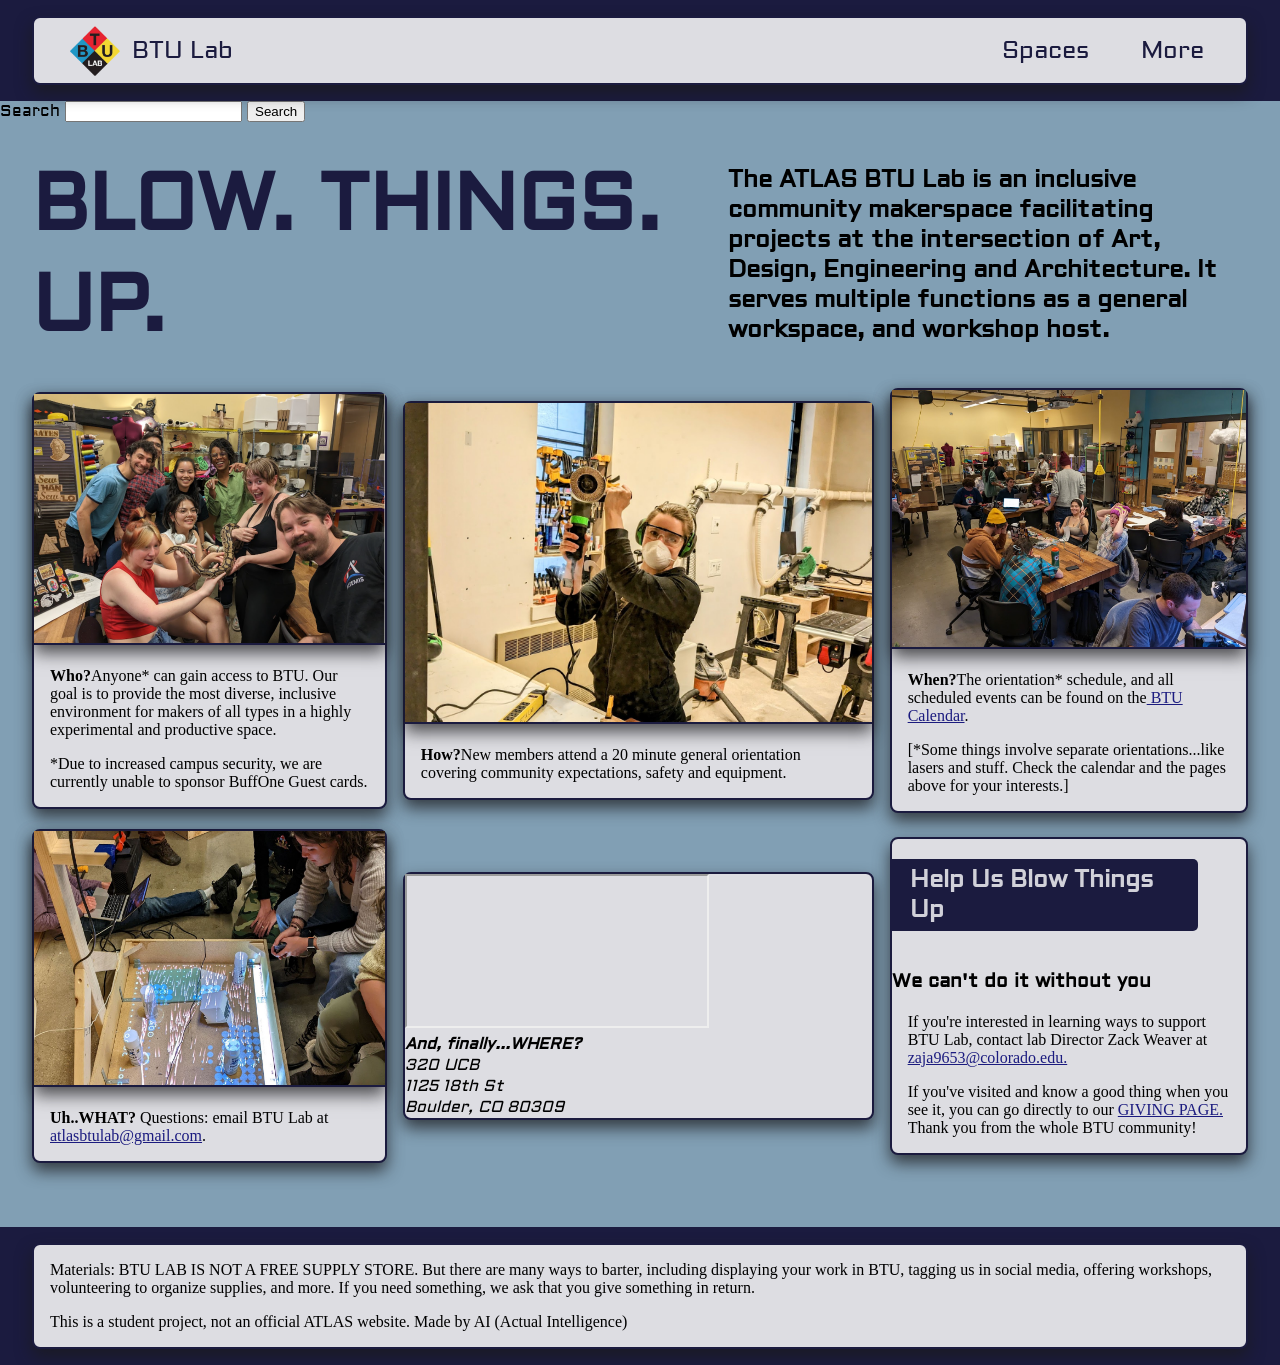
==== commit 9be55f20: "fix h2 on index" ====
--- a/index.html
+++ b/index.html
@@ -112,7 +112,7 @@
             </address>
         </section>
         <section class="help-us">
-            <h2>Help Us Blow Things Up</h2>
+            <h2 style="color: color-mix(in srgb, var(--color-neutral) 20%, white);">Help Us Blow Things Up</h2>
             <h3>We can't do it without you</h3>
             <p>
                 If you're interested in learning ways to support BTU Lab, contact lab Director Zack Weaver at <a href="mailto:zaja9653@colorado.edu">zaja9653@colorado.edu.</a>
--- a/general.css
+++ b/general.css
@@ -46,7 +46,7 @@
 body {
     font-family: var(--font-primary), var(--font-secondary);
     margin: 0px;
-    background-image: linear-gradient(to bottom, #819FB4, var(--color-neutral));
+    background-color:#819FB4;
 }
 
 nav, section, footer, .color_code {
@@ -604,9 +604,6 @@
     height: 220px;
 }
 
-.help-us h2{
-    color: color-mix(in srgb, var(--color-neutral) 20%, white);
-}
 
 
 
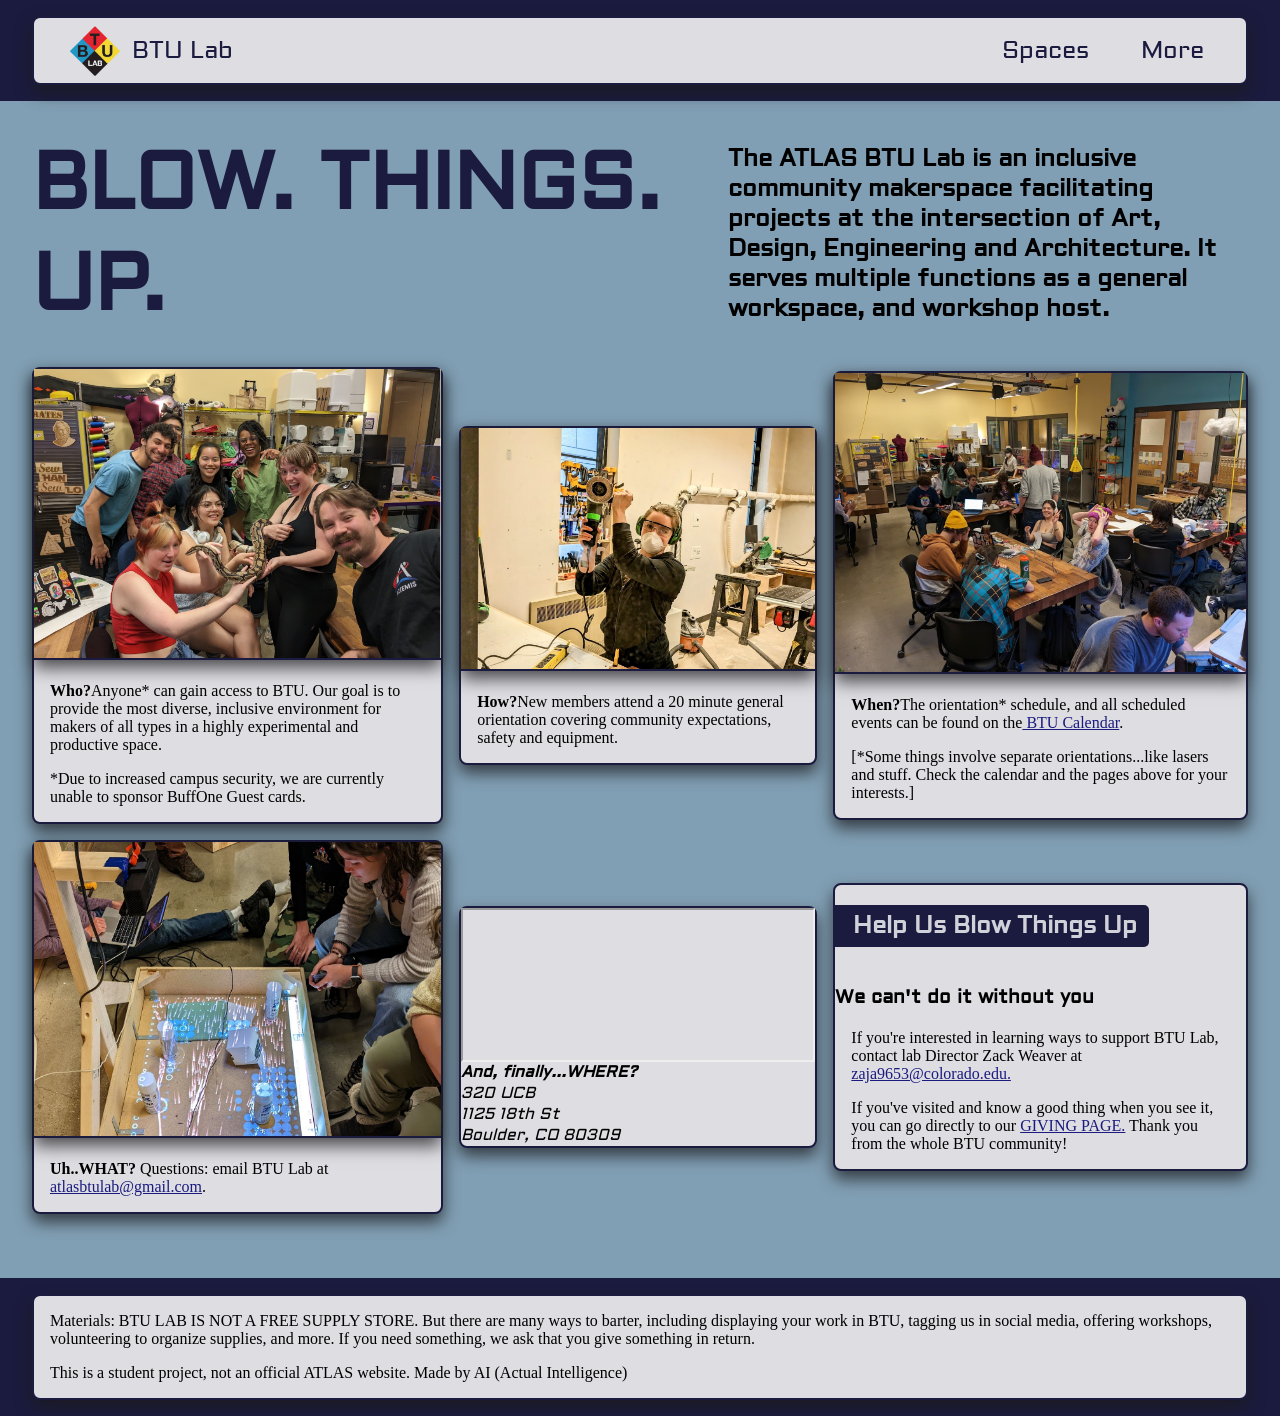
==== commit 730ee514: "search bar on index gone, rules left margin, map sizing" ====
--- a/index.html
+++ b/index.html
@@ -40,11 +40,7 @@
             </section>
         </nav>
     </div>
-        <form>
-            <label for="search">Search</label>
-            <input type="search" id="search" name="search">
-            <button type="submit">Search</button>
-        </form>
+        
     <header>
         <h1>
             Blow. Things. Up.
--- a/general.css
+++ b/general.css
@@ -519,17 +519,26 @@
     border-color: var(--color-neutral);
     box-shadow: 0px 8px 16px 0px var(--color-shadow);
 }
+body:not([class]) main iframe {
+    display: block;
+    box-sizing: border-box;
+    width: 100%;
+}
+
 
 .rules-page main {
     display: grid;
     grid-template-columns: 1fr;
     grid-template-areas:
         "policies"
-        "use";
+        "be-cool";
     gap: 1rem;
 }
 .rules-page main h2{
     color: color-mix(in srgb, var(--color-neutral) 20%, white);
+}
+.rules-page main section > :not(h2) {
+    margin-left: 2em;
 }
 .calendar-page main {
     display: grid;
